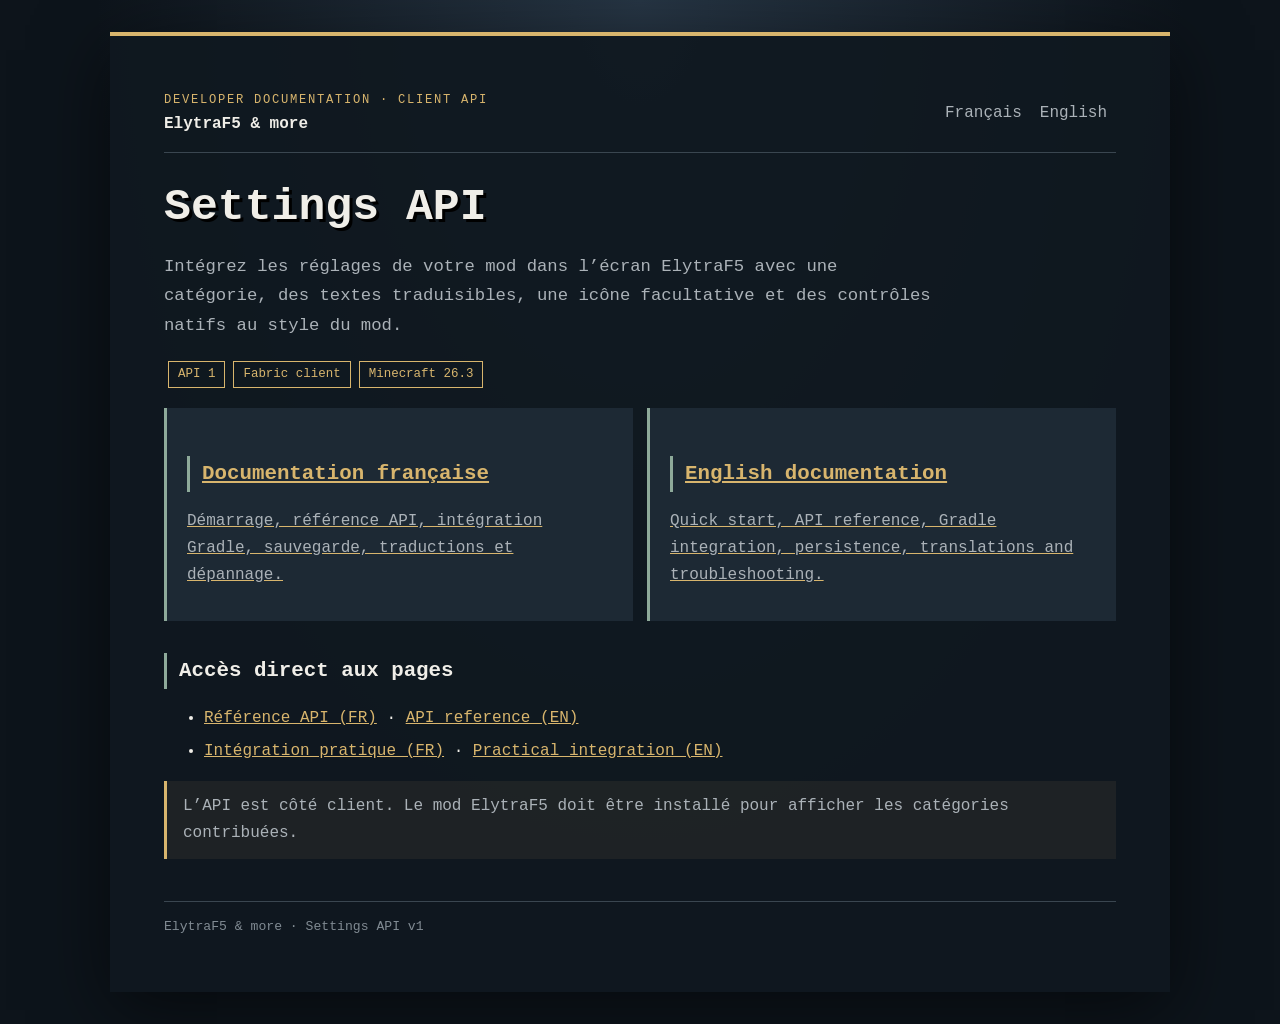
==== index.html @ 81376e61 "p" ====
<!doctype html><html lang="fr"><head><meta charset="utf-8"><meta name="viewport" content="width=device-width,initial-scale=1"><title>Settings API · ElytraF5 & more</title><link rel="stylesheet" href="style.css"></head><body><main class="shell"><article class="frame"><header class="top"><div><div class="brand">Developer documentation · Client API</div><strong>ElytraF5 &amp; more</strong></div><div class="langs"><a href="fr/index.html">Français</a><a href="en/index.html">English</a></div></header><h1>Settings API</h1><p class="lead">Intégrez les réglages de votre mod dans l’écran ElytraF5 avec une catégorie, des textes traduisibles, une icône facultative et des contrôles natifs au style du mod.</p><p><span class="tag">API 1</span><span class="tag">Fabric client</span><span class="tag">Minecraft 26.3</span></p><section class="grid"><a class="card" href="fr/index.html"><h2>Documentation française</h2><p>Démarrage, référence API, intégration Gradle, sauvegarde, traductions et dépannage.</p></a><a class="card" href="en/index.html"><h2>English documentation</h2><p>Quick start, API reference, Gradle integration, persistence, translations and troubleshooting.</p></a></section><h2>Accès direct aux pages</h2><ul><li><a href="fr/reference.html">Référence API (FR)</a> · <a href="en/reference.html">API reference (EN)</a></li><li><a href="fr/integration.html">Intégration pratique (FR)</a> · <a href="en/integration.html">Practical integration (EN)</a></li></ul><p class="callout">L’API est côté client. Le mod ElytraF5 doit être installé pour afficher les catégories contribuées.</p><footer>ElytraF5 &amp; more · Settings API v1</footer></article></main></body></html>
---- style.css ----
:root{color-scheme:dark;--bg:#0d141b;--panel:#111a23;--card:#1d2934;--gold:#d8b56d;--mint:#8eaa9a;--text:#f0eee8;--muted:#abb2b8;--line:#3a4650}*{box-sizing:border-box}body{margin:0;background:radial-gradient(ellipse at top,#263544 0,#0d141b 60%);color:var(--text);font:16px/1.7 "Minecraft","Trebuchet MS",monospace}.shell{max-width:1100px;margin:32px auto;padding:0 20px}.frame{background:#101820ed;border-top:4px solid var(--gold);padding:clamp(22px,5vw,54px);box-shadow:0 18px 70px #0008}.brand{color:var(--gold);letter-spacing:.14em;text-transform:uppercase;font-size:.76rem}.top{display:flex;justify-content:space-between;gap:16px;align-items:center;border-bottom:1px solid var(--line);padding-bottom:14px;margin-bottom:28px}.langs a,.nav a{color:var(--muted);text-decoration:none;padding:6px 9px}.langs a:hover,.nav a:hover,.nav a.active{color:var(--gold)}.nav{display:flex;flex-wrap:wrap;gap:4px;background:#0b1118;padding:6px;margin:14px 0 28px}.nav a.active{background:var(--card)}h1{font-size:clamp(1.8rem,4vw,2.8rem);line-height:1.2;margin:.5rem 0;text-shadow:3px 3px #000}h2{font-size:1.3rem;margin:2rem 0 .5rem;border-left:3px solid var(--mint);padding-left:12px}h3{font-size:1.05rem;color:var(--gold)}p,.muted{color:var(--muted)}a{color:var(--gold)}.lead{font-size:1.08rem;max-width:75ch}.grid{display:grid;grid-template-columns:repeat(auto-fit,minmax(220px,1fr));gap:14px}.card{background:var(--card);border-left:3px solid var(--mint);padding:16px 20px}.tag{display:inline-block;border:1px solid var(--gold);color:var(--gold);padding:2px 9px;font-size:.78rem;margin:4px}.callout{border-left:3px solid var(--gold);padding:12px 16px;background:#d8b56d12;color:var(--muted)}pre{overflow:auto;background:#0b1118;border:1px solid var(--line);padding:18px;color:#e4dfd2;font:14px/1.6 Consolas,monospace}code{color:#efd18b;font-family:Consolas,monospace}table{width:100%;border-collapse:collapse;background:#111a23}th,td{text-align:left;vertical-align:top;border:1px solid var(--line);padding:10px}th{color:var(--gold)}li{margin:.35rem 0}footer{margin-top:42px;border-top:1px solid var(--line);padding-top:14px;color:#818b93;font-size:.82rem}.toc{position:sticky;top:0}@media(max-width:600px){.top{align-items:flex-start;flex-direction:column}body{font-size:15px}}
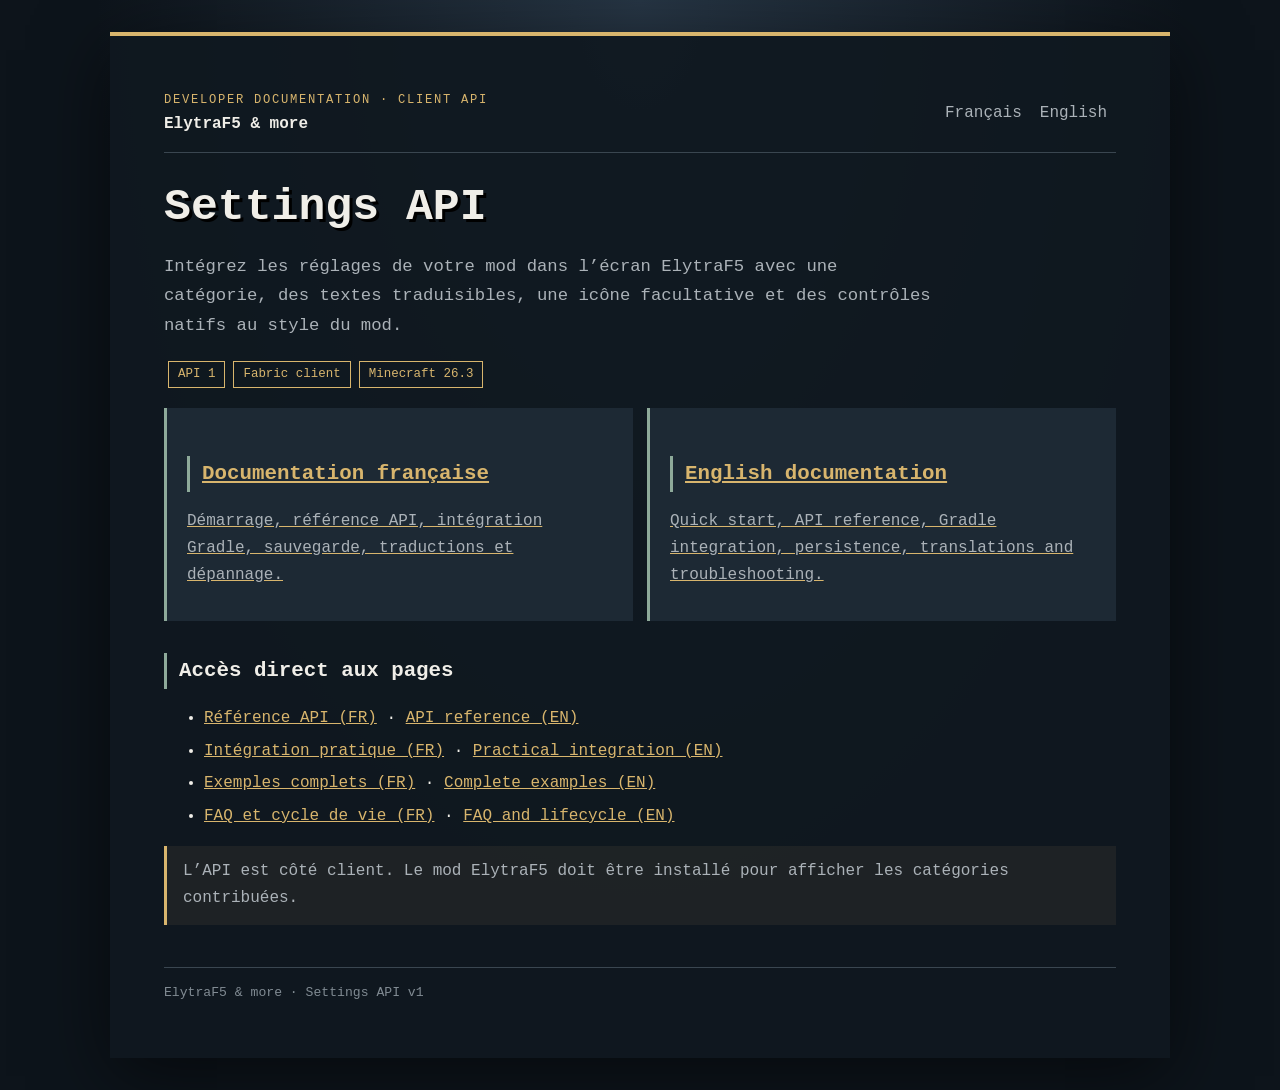
==== commit f165e105: "docs" ====
--- a/index.html
+++ b/index.html
@@ -1 +1,3 @@
-<!doctype html><html lang="fr"><head><meta charset="utf-8"><meta name="viewport" content="width=device-width,initial-scale=1"><title>Settings API · ElytraF5 & more</title><link rel="stylesheet" href="style.css"></head><body><main class="shell"><article class="frame"><header class="top"><div><div class="brand">Developer documentation · Client API</div><strong>ElytraF5 &amp; more</strong></div><div class="langs"><a href="fr/index.html">Français</a><a href="en/index.html">English</a></div></header><h1>Settings API</h1><p class="lead">Intégrez les réglages de votre mod dans l’écran ElytraF5 avec une catégorie, des textes traduisibles, une icône facultative et des contrôles natifs au style du mod.</p><p><span class="tag">API 1</span><span class="tag">Fabric client</span><span class="tag">Minecraft 26.3</span></p><section class="grid"><a class="card" href="fr/index.html"><h2>Documentation française</h2><p>Démarrage, référence API, intégration Gradle, sauvegarde, traductions et dépannage.</p></a><a class="card" href="en/index.html"><h2>English documentation</h2><p>Quick start, API reference, Gradle integration, persistence, translations and troubleshooting.</p></a></section><h2>Accès direct aux pages</h2><ul><li><a href="fr/reference.html">Référence API (FR)</a> · <a href="en/reference.html">API reference (EN)</a></li><li><a href="fr/integration.html">Intégration pratique (FR)</a> · <a href="en/integration.html">Practical integration (EN)</a></li></ul><p class="callout">L’API est côté client. Le mod ElytraF5 doit être installé pour afficher les catégories contribuées.</p><footer>ElytraF5 &amp; more · Settings API v1</footer></article></main></body></html>
+<!doctype html><html lang="fr"><head><meta charset="utf-8"><meta name="viewport" content="width=device-width,initial-scale=1"><title>Settings API · ElytraF5 & more</title><link rel="stylesheet" href="style.css"></head><body><main class="shell"><article class="frame"><header class="top"><div><div class="brand">Developer documentation · Client API</div><strong>ElytraF5 &amp; more</strong></div><div class="langs"><a href="fr/index.html">Français</a><a href="en/index.html">English</a></div></header><h1>Settings API</h1><p class="lead">Intégrez les réglages de votre mod dans l’écran ElytraF5 avec une catégorie, des textes traduisibles, une icône facultative et des contrôles natifs au style du mod.</p><p><span class="tag">API 1</span><span class="tag">Fabric client</span><span class="tag">Minecraft 26.3</span></p><section class="grid"><a class="card" href="fr/index.html"><h2>Documentation française</h2><p>Démarrage, référence API, intégration Gradle, sauvegarde, traductions et dépannage.</p></a><a class="card" href="en/index.html"><h2>English documentation</h2><p>Quick start, API reference, Gradle integration, persistence, translations and troubleshooting.</p></a></section><h2>Accès direct aux pages</h2><ul><li><a href="fr/reference.html">Référence API (FR)</a> · <a href="en/reference.html">API reference (EN)</a></li><li><a href="fr/integration.html">Intégration pratique (FR)</a> · <a href="en/integration.html">Practical integration (EN)</a></li><li><a href="fr/examples.html">Exemples complets (FR)</a> · <a href="en/examples.html">Complete examples (EN)</a></li><li><a href="fr/faq.html">FAQ et cycle de vie (FR)</a> · <a href="en/faq.html">FAQ and lifecycle (EN)</a></li></ul><p class="callout">L’API est côté client. Le mod ElytraF5 doit être installé pour afficher les catégories contribuées.</p><footer>ElytraF5 &amp; more · Settings API v1</footer></article></main></body></html>
+
+
